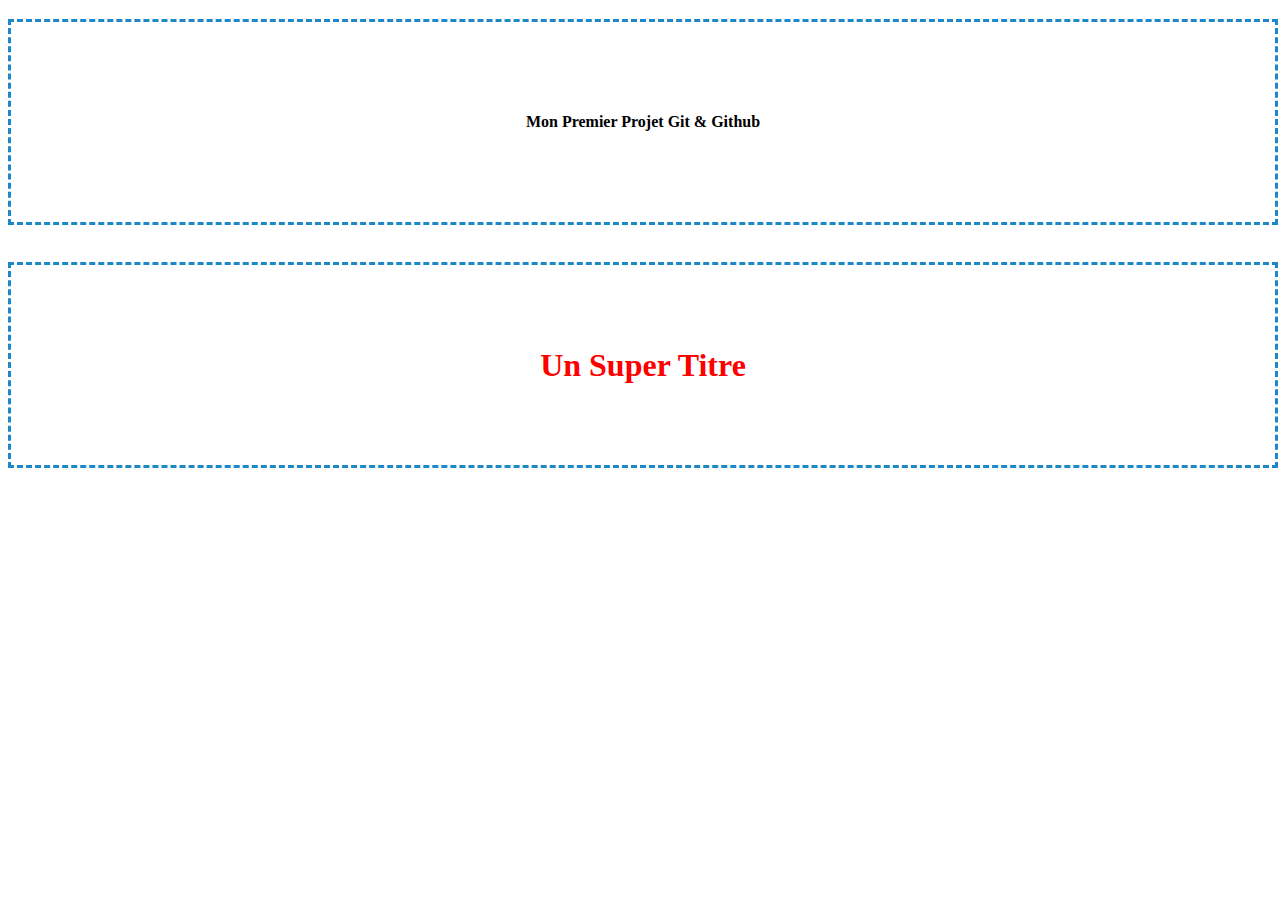
==== index.html @ 3369d1ba "Ajoute des fichiers html et css de base" ====
<!DOCTYPE html>
<html lang="en">
<head>
    <meta charset="UTF-8">
    <meta http-equiv="X-UA-Compatible" content="IE=edge">
    <meta name="viewport" content="width=device-width, initial-scale=1.0">
    <link rel="stylesheet" href="styles.css">
    <title>Document</title>
</head>
<body>
    <h1 class="titre h1 noir">	Mon Premier Projet	Git & Github	</h1>
    <h2 class="titre h2	rouge">	Un Super Titre		</h2>
</body>
</html>
---- styles.css ----
.titre{
    font-size: xx-large;
    display: inline-block;
        width: 100%;
        height: 200px;
        vertical-align: middle;
        line-height: 200px;
        text-align: center;
        border: 3px dashed #1c87c9;
}
.h1{
	font-size: 1em;
   
}
.h2{
	font-size: 2em;
   
}
.h3{
	font-size: 3em;
   
}
.h4{
	font-size: 4em;
   
}

.noir{
	color: black;
}
.bleu{
	color: blue;
}
.vert{
	color: green;
}
.rouge{
	color: red;
}
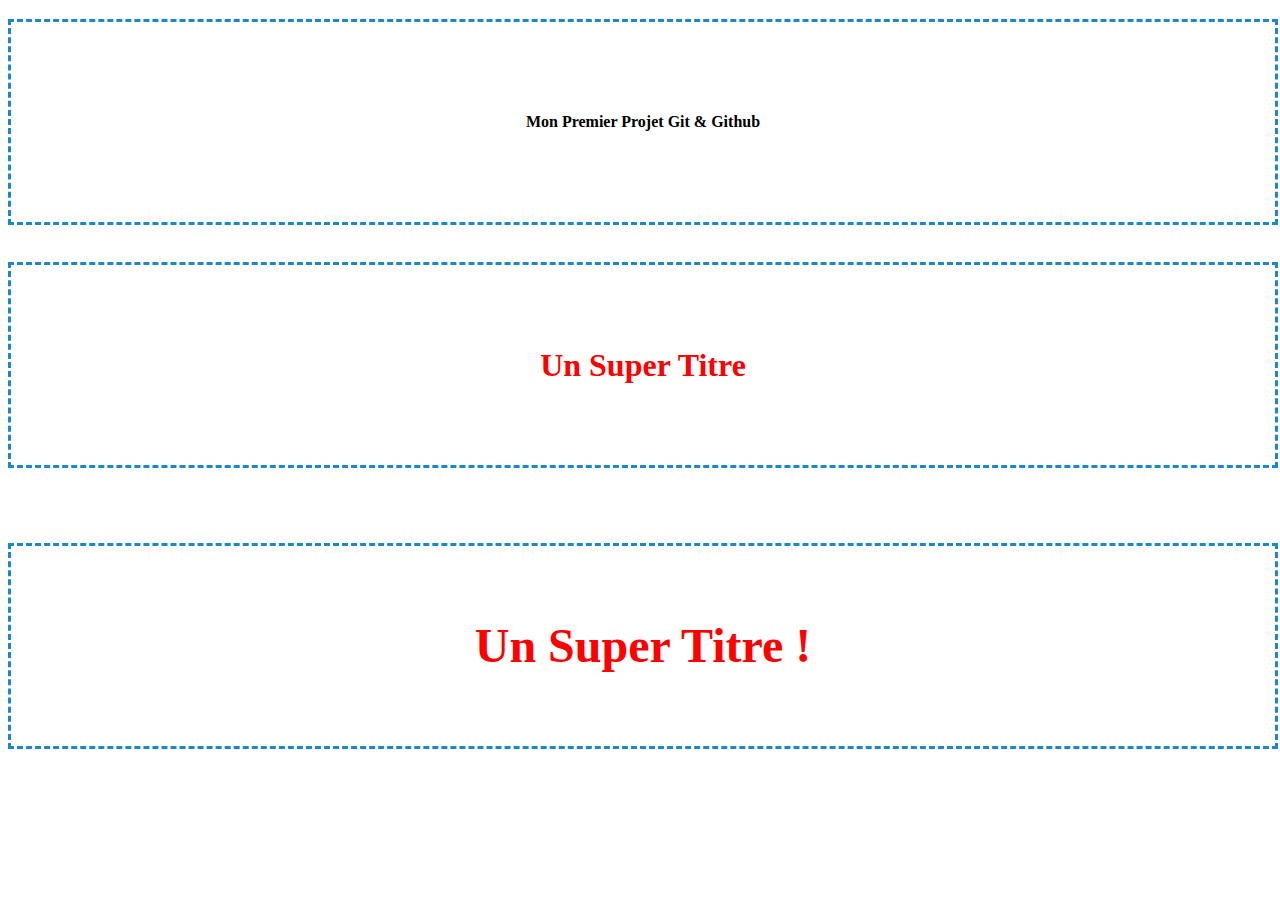
==== commit 3b039dfe: "Modification du titre (h2 en h3)" ====
--- a/index.html
+++ b/index.html
@@ -10,5 +10,6 @@
 <body>
     <h1 class="titre h1 noir">	Mon Premier Projet	Git & Github	</h1>
     <h2 class="titre h2	rouge">	Un Super Titre		</h2>
+    <h3 class="titre h3	rouge">	Un Super Titre	!	</h3>
 </body>
 </html>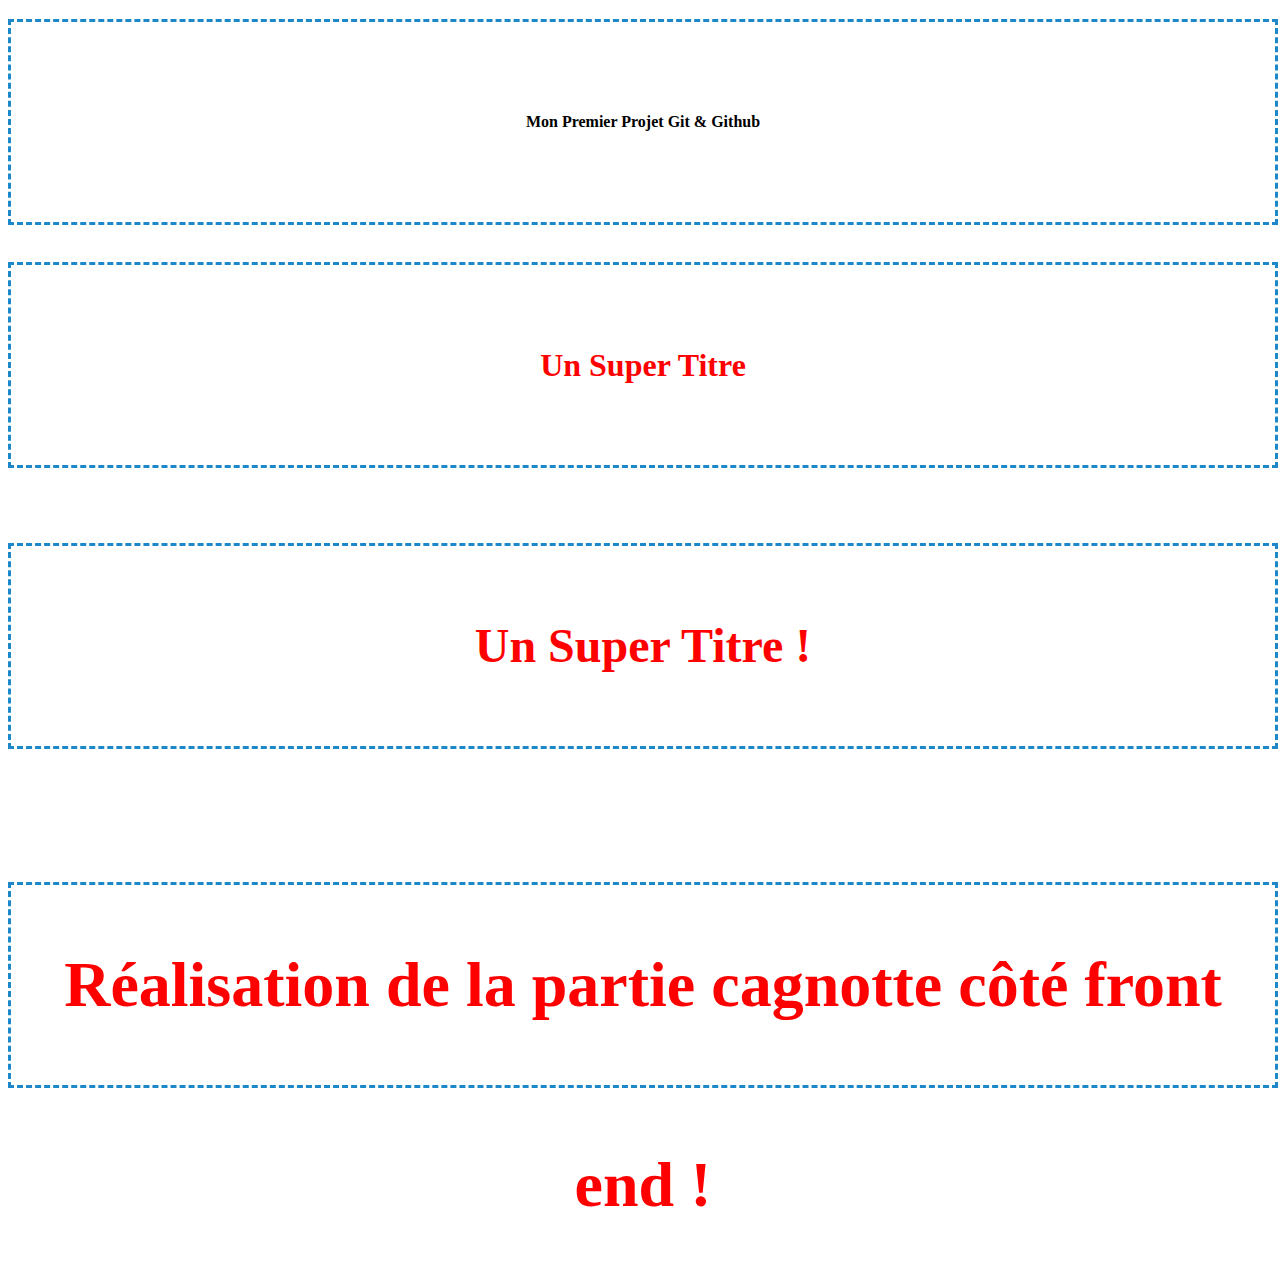
==== commit a8512e5e: "Réalisation de la partie cagnotte côté front end" ====
--- a/index.html
+++ b/index.html
@@ -11,5 +11,8 @@
     <h1 class="titre h1 noir">	Mon Premier Projet	Git & Github	</h1>
     <h2 class="titre h2	rouge">	Un Super Titre		</h2>
     <h3 class="titre h3	rouge">	Un Super Titre	!	</h3>
+
+    <h4 class="titre h4	rouge">	Réalisation de la partie cagnotte côté front end	!	</h4>
+
 </body>
 </html>